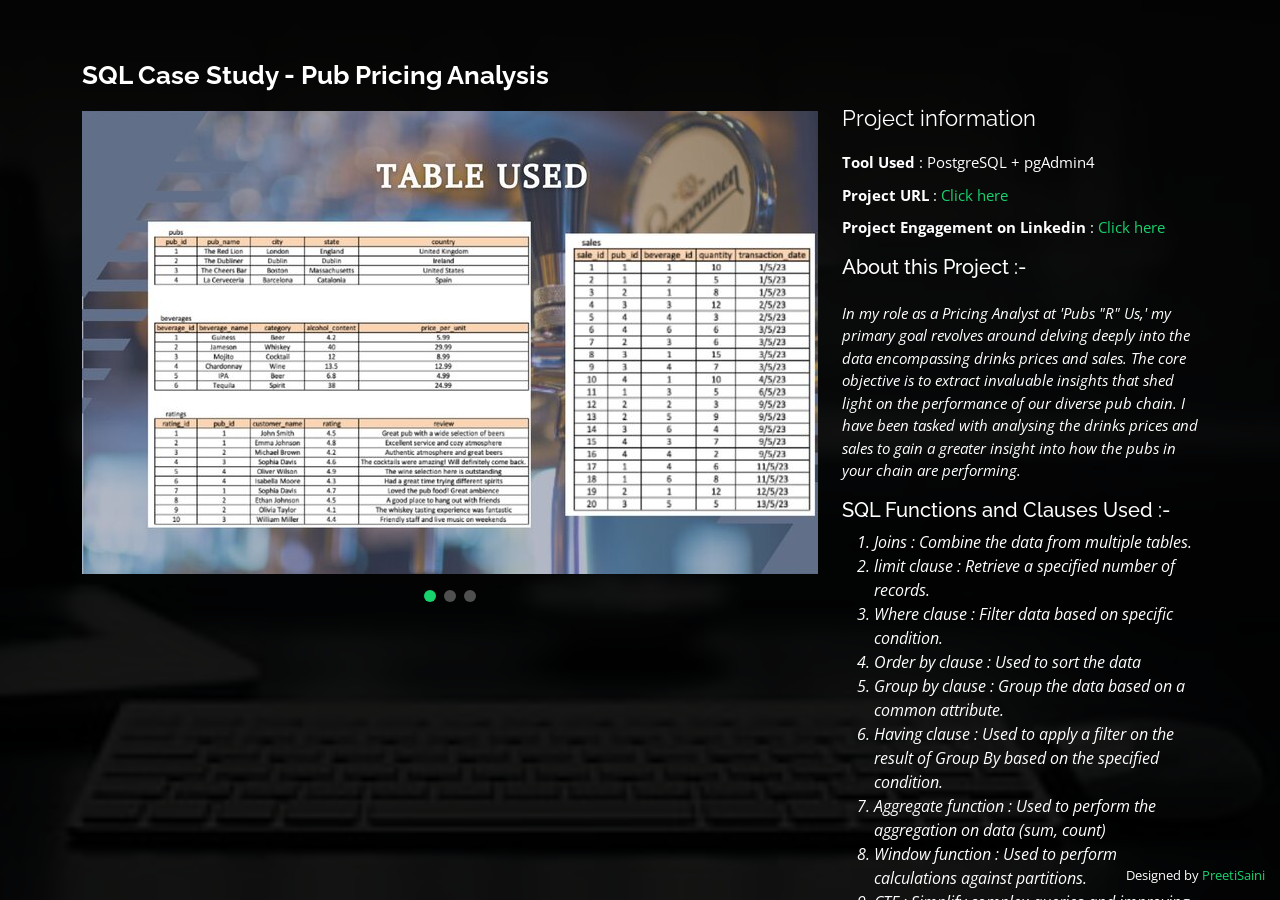
==== portfolio-details 2.html @ ecbc4100 "Save local before merge" ====
<!DOCTYPE html>
<html lang="en">

<head>
  <meta charset="utf-8">
  <meta content="width=device-width, initial-scale=1.0" name="viewport">

  <title>Portfolio Details - Personal Bootstrap Template</title>
  <meta content="" name="description">
  <meta content="" name="keywords">

  <!-- Favicons -->
  <link href="assets/img/Fevicon.png" rel="icon">
  <link href="assets/img/apple-touch-icon.png" rel="apple-touch-icon">

  <!-- Google Fonts -->
  <link href="https://fonts.googleapis.com/css?family=Open+Sans:300,300i,400,400i,600,600i,700,700i|Raleway:300,300i,400,400i,500,500i,600,600i,700,700i|Poppins:300,300i,400,400i,500,500i,600,600i,700,700i" rel="stylesheet">

  <!-- Vendor CSS Files -->
  <link href="assets/vendor/bootstrap/css/bootstrap.min.css" rel="stylesheet">
  <link href="assets/vendor/bootstrap-icons/bootstrap-icons.css" rel="stylesheet">
  <link href="assets/vendor/boxicons/css/boxicons.min.css" rel="stylesheet">
  <link href="assets/vendor/glightbox/css/glightbox.min.css" rel="stylesheet">
  <link href="assets/vendor/remixicon/remixicon.css" rel="stylesheet">
  <link href="assets/vendor/swiper/swiper-bundle.min.css" rel="stylesheet">

  <!-- Template Main CSS File -->
  <link href="assets/css/style.css" rel="stylesheet">

  <!-- =======================================================
  * Template Name: Personal
  * Updated: Jan 09 2024 with Bootstrap v5.3.2
  * Template URL: https://bootstrapmade.com/personal-free-resume-bootstrap-template/
  * Author: BootstrapMade.com
  * License: https://bootstrapmade.com/license/
  ======================================================== -->
</head>

<body>

  <main id="main">

    <!-- ======= Portfolio Details ======= -->
    <div id="portfolio-details" class="portfolio-details">
      <div class="container">

        <div class="row">

          <div class="col-lg-8">
            <h2 class="portfolio-title">SQL Case Study - Pub Pricing Analysis</h2>

            <div class="portfolio-details-slider swiper">
              <div class="swiper-wrapper align-items-center">

                <div class="swiper-slide">
                  <img src="assets/img/portfolio/p2-detail-1.jpg" alt="">
                </div>

                <div class="swiper-slide">
                  <img src="assets/img/portfolio/p2-detail-2.jpg" alt="">
                </div>

                <div class="swiper-slide">
                  <img src="assets/img/portfolio/p2-detail-3.jpg" alt="">
                </div>

              </div>
              <div class="swiper-pagination"></div>
            </div>

          </div>

          <div class="col-lg-4 portfolio-info">
            <h3>Project information</h3>
            <ul>
              <li><strong>Tool Used</strong> : PostgreSQL + pgAdmin4</li>
              <li><strong>Project URL</strong> : <a href="https://github.com/preetisaini06/SQL-Challenge/blob/main/C5%20Pub%20Pricing%20Analysis/C5%20Pub%20pricing%20Analysis.sql">Click here</a></li>
              <li><strong>Project Engagement on Linkedin</strong> : <a href="https://www.linkedin.com/posts/preetisainiofficial_sql-challenge-5-pub-pricing-analysis-activity-7137807763681755136-nPuv?utm_source=share&utm_medium=member_desktop">Click here</a></li>
            </ul>


            <h5>About this Project :-</h5>


            <p><em>In my role as a Pricing Analyst at 'Pubs "R" Us,' my primary goal revolves around delving deeply into the data encompassing drinks prices and sales. The core objective is to extract invaluable insights that shed light on the performance of our diverse pub chain. I have been tasked with analysing the drinks prices and sales to gain a greater insight into how the pubs in your chain are performing.</em></p>
            <h5>SQL Functions and Clauses Used :-</h5>
            <ol><em>
              <li>Joins : Combine the data from multiple tables.</li>
              <li>limit clause : Retrieve a specified number of records.</li>
              <li>Where clause : Filter data based on specific condition.</li>
              <li>Order by clause : Used to sort the data</li>
              <li>Group by clause : Group the data based on a common attribute.</li>
              <li>Having clause : Used to apply a filter on the result of Group By based on the specified condition.</li>
              <li>Aggregate function : Used to perform the aggregation on data (sum, count)</li>
              <li>Window function : Used to perform calculations against partitions.</li>
              <li>CTE : Simplify complex queries and improving query performance.</li>
            </ol></em>
          </div>


        </div>

      </div>
    </div><!-- End Portfolio Details -->

  </main><!-- End #main -->

  <div class="credits">
    <!-- All the links in the footer should remain intact. -->
    <!-- You can delete the links only if you purchased the pro version. -->
    <!-- Licensing information: https://bootstrapmade.com/license/ -->
    <!-- Purchase the pro version with working PHP/AJAX contact form: https://bootstrapmade.com/personal-free-resume-bootstrap-template/ -->
    Designed by <a href="#">PreetiSaini</a>
  </div>

  <!-- Vendor JS Files -->
  <script src="assets/vendor/purecounter/purecounter_vanilla.js"></script>
  <script src="assets/vendor/bootstrap/js/bootstrap.bundle.min.js"></script>
  <script src="assets/vendor/glightbox/js/glightbox.min.js"></script>
  <script src="assets/vendor/isotope-layout/isotope.pkgd.min.js"></script>
  <script src="assets/vendor/swiper/swiper-bundle.min.js"></script>
  <script src="assets/vendor/waypoints/noframework.waypoints.js"></script>
  <script src="assets/vendor/php-email-form/validate.js"></script>

  <!-- Template Main JS File -->
  <script src="assets/js/main.js"></script>

</body>

</html>
---- assets/css/style.css ----
/**
* Template Name: Personal
* Updated: Jan 09 2024 with Bootstrap v5.3.2
* Template URL: https://bootstrapmade.com/personal-free-resume-bootstrap-template/
* Author: BootstrapMade.com
* License: https://bootstrapmade.com/license/
*/

/*--------------------------------------------------------------
# General
--------------------------------------------------------------*/
body {
  font-family: "Open Sans", sans-serif;
  background-color: #040404;
  color: #fff;
  position: relative;
  background: transparent;
}

body::before {
  content: "";
  position: fixed;
  background: #040404 url("../img/bg1.jpg") top right no-repeat;
  background-size: cover;
  left: 0;
  right: 0;
  top: 0;
  height: 100vh;
  z-index: -1;
}

@media (min-width: 1024px) {
  body::before {
    background-attachment: fixed;
  }
}

a {
  color: #18d26e;
  text-decoration: none;
}

a:hover {
  color: #35e888;
  text-decoration: none;
}

h1,
h2,
h3,
h4,
h5,
h6 {
  font-family: "Raleway", sans-serif;
}

/*--------------------------------------------------------------
# Header
--------------------------------------------------------------*/
#header {
  transition: ease-in-out 0.3s;
  position: relative;
  height: 100vh;
  display: flex;
  align-items: center;
  z-index: 997;
  overflow-y: auto;
}

#header * {
  transition: ease-in-out 0.3s;
}

#header h1 {
  font-size: 48px;
  margin: 0;
  padding: 0;
  line-height: 1;
  font-weight: 700;
  font-family: "Poppins", sans-serif;
}

#header h1 a,
#header h1 a:hover {
  color: #fff;
  line-height: 1;
  display: inline-block;
}

#header h2 {
  font-size: 24px;
  margin-top: 20px;
  color: rgba(255, 255, 255, 0.8);
}

#header h2 span {
  color: #fff;
  border-bottom: 2px solid #18d26e;
  padding-bottom: 6px;
}

#header img {
  padding: 0;
  margin: 0;
}

#header .social-links {
  margin-top: 40px;
  display: flex;
}

#header .social-links a {
  font-size: 16px;
  display: flex;
  justify-content: center;
  align-items: center;
  background: rgba(255, 255, 255, 0.1);
  color: #fff;
  line-height: 1;
  margin-right: 8px;
  border-radius: 50%;
  width: 40px;
  height: 40px;
}

#header .social-links a:hover {
  background: #18d26e;
}

@media (max-width: 992px) {
  #header h1 {
    font-size: 36px;
  }

  #header h2 {
    font-size: 20px;
    line-height: 30px;
  }

  #header .social-links {
    margin-top: 15px;
  }

  #header .container {
    display: flex;
    flex-direction: column;
    align-items: center;
  }
}

/* Header Top */
#header.header-top {
  height: 80px;
  position: fixed;
  left: 0;
  top: 0;
  right: 0;
  background: rgba(0, 0, 0, 0.9);
}

#header.header-top .social-links,
#header.header-top h2 {
  display: none;
}

#header.header-top h1 {
  margin-right: auto;
  font-size: 36px;
}

#header.header-top img {
  max-height: 60px;
  margin-right: 20px !important;
}

#header.header-top .container {
  display: flex;
  align-items: center;
}

#header.header-top .navbar {
  margin: 0;
}

@media (max-width: 768px) {
  #header.header-top {
    height: 60px;
  }

  #header.header-top h1 {
    font-size: 26px;
  }
}

/*--------------------------------------------------------------
# Navigation Menu
--------------------------------------------------------------*/
/**
* Desktop Navigation 
*/
.navbar {
  padding: 0;
  margin-top: 35px;
}

.navbar ul {
  margin: 0;
  padding: 0;
  display: flex;
  list-style: none;
  align-items: center;
}

.navbar li {
  position: relative;
}

.navbar li+li {
  margin-left: 30px;
}

.navbar a,
.navbar a:focus {
  display: flex;
  align-items: center;
  justify-content: space-between;
  padding: 0;
  font-family: "Poppins", sans-serif;
  font-size: 16px;
  font-weight: 400;
  color: rgba(255, 255, 255, 0.7);
  white-space: nowrap;
  transition: 0.3s;
}

.navbar a i,
.navbar a:focus i {
  font-size: 12px;
  line-height: 0;
  margin-left: 5px;
}

.navbar a:before {
  content: "";
  position: absolute;
  width: 0;
  height: 2px;
  bottom: -4px;
  left: 0;
  background-color: #18d26e;
  visibility: hidden;
  width: 0px;
  transition: all 0.3s ease-in-out 0s;
}

.navbar a:hover:before,
.navbar li:hover>a:before,
.navbar .active:before {
  visibility: visible;
  width: 25px;
}

.navbar a:hover,
.navbar .active,
.navbar .active:focus,
.navbar li:hover>a {
  color: #fff;
}

/**
* Mobile Navigation 
*/
.mobile-nav-toggle {
  color: #fff;
  font-size: 28px;
  cursor: pointer;
  display: none;
  line-height: 0;
  transition: 0.5s;
  position: fixed;
  right: 15px;
  top: 15px;
}

@media (max-width: 991px) {
  .mobile-nav-toggle {
    display: block;
  }

  .navbar ul {
    display: none;
  }
}

.navbar-mobile {
  position: fixed;
  overflow: hidden;
  top: 0;
  right: 0;
  left: 0;
  bottom: 0;
  background: rgba(0, 0, 0, 0.9);
  transition: 0.3s;
  z-index: 999;
  margin-top: 0;
}

.navbar-mobile .mobile-nav-toggle {
  position: absolute;
  top: 15px;
  right: 15px;
}

.navbar-mobile ul {
  display: block;
  position: absolute;
  top: 55px;
  right: 15px;
  bottom: 45px;
  left: 15px;
  padding: 10px 0;
  overflow-y: auto;
  transition: 0.3s;
  border: 2px solid rgba(255, 255, 255, 0.2);
}

.navbar-mobile li {
  padding: 12px 20px;
}

.navbar-mobile li+li {
  margin: 0;
}

.navbar-mobile a,
.navbar-mobile a:focus {
  font-size: 16px;
  position: relative;
}

/*--------------------------------------------------------------
# Sections General
--------------------------------------------------------------*/
section {
  overflow: hidden;
  position: absolute;
  width: 100%;
  top: 140px;
  bottom: 100%;
  opacity: 0;
  transition: ease-in-out 0.4s;
  z-index: 2;
}

section.section-show {
  top: 100px;
  bottom: auto;
  opacity: 1;
  padding-bottom: 45px;
}

section .container {
  background: rgba(0, 0, 0, 0.9);
  padding: 30px;
}

@media (max-width: 768px) {
  section {
    top: 120px;
  }

  section.section-show {
    top: 80px;
  }
}

.section-title h2 {
  font-size: 14px;
  font-weight: 500;
  padding: 0;
  line-height: 1px;
  margin: 0 0 20px 0;
  letter-spacing: 2px;
  text-transform: uppercase;
  color: #aaaaaa;
  font-family: "Poppins", sans-serif;
}

.section-title h2::after {
  content: "";
  width: 120px;
  height: 1px;
  display: inline-block;
  background: #4ceb95;
  margin: 4px 10px;
}

.section-title p {
  margin: 0;
  margin: -15px 0 15px 0;
  font-size: 36px;
  font-weight: 700;
  text-transform: uppercase;
  font-family: "Poppins", sans-serif;
  color: #fff;
}

/*--------------------------------------------------------------
# About
--------------------------------------------------------------*/
.about-me .content h3 {
  font-weight: 700;
  font-size: 26px;
  color: #18d26e;
}

.about-me .content ul {
  list-style: none;
  padding: 0;
}

.about-me .content ul li {
  margin-bottom: 20px;
  display: flex;
  align-items: center;
}

.about-me .content ul strong {
  margin-right: 10px;
}

.about-me .content ul i {
  font-size: 16px;
  margin-right: 5px;
  color: #18d26e;
  line-height: 0;
}

.about-me .content p:last-child {
  margin-bottom: 0;
}

/*--------------------------------------------------------------
# Counts
--------------------------------------------------------------*/
.counts {
  padding: 70px 0 60px;
}

.counts .count-box {
  padding: 30px 30px 25px 30px;
  width: 100%;
  position: relative;
  text-align: center;
  background: rgba(255, 255, 255, 0.08);
}

.counts .count-box i {
  position: absolute;
  top: -25px;
  left: 50%;
  transform: translateX(-50%);
  font-size: 24px;
  background: rgba(255, 255, 255, 0.1);
  padding: 12px;
  color: #18d26e;
  border-radius: 50px;
  line-height: 0;
}

.counts .count-box span {
  font-size: 36px;
  display: block;
  font-weight: 600;
  color: #fff;
}

.counts .count-box p {
  padding: 0;
  margin: 0;
  font-family: "Raleway", sans-serif;
  font-size: 14px;
}

/*--------------------------------------------------------------
# Skills
--------------------------------------------------------------*/
.skills .progress {
  height: 60px;
  display: block;
  background: none;
  border-radius: 0;
}

.skills .progress .skill {
  padding: 10px 0;
  margin: 0;
  text-transform: uppercase;
  display: block;
  font-weight: 600;
  font-family: "Poppins", sans-serif;
  color: #fff;
}

.skills .progress .skill .val {
  float: right;
  font-style: normal;
}

.skills .progress-bar-wrap {
  background: rgba(255, 255, 255, 0.2);
}

.skills .progress-bar {
  width: 1px;
  height: 10px;
  transition: 0.9s;
  background-color: #18d26e;
}

/*--------------------------------------------------------------
# Interests
--------------------------------------------------------------*/
.interests .icon-box {
  display: flex;
  align-items: center;
  padding: 20px;
  background: rgba(255, 255, 255, 0.08);
  transition: ease-in-out 0.3s;
}

.interests .icon-box i {
  font-size: 32px;
  padding-right: 10px;
  line-height: 1;
}

.interests .icon-box h3 {
  font-weight: 700;
  margin: 0;
  padding: 0;
  line-height: 1;
  font-size: 16px;
  color: #fff;
}

.interests .icon-box:hover {
  background: rgba(255, 255, 255, 0.12);
}

/*--------------------------------------------------------------
# Testimonials
--------------------------------------------------------------*/
.testimonials .testimonials-carousel,
.testimonials .testimonials-slider {
  overflow: hidden;
}

.testimonials .testimonial-item {
  box-sizing: content-box;
  min-height: 320px;
}

.testimonials .testimonial-item .testimonial-img {
  width: 90px;
  border-radius: 50%;
  margin: -40px 0 0 40px;
  position: relative;
  z-index: 2;
  border: 6px solid rgba(255, 255, 255, 0.12);
}

.testimonials .testimonial-item h3 {
  font-size: 18px;
  font-weight: bold;
  margin: 10px 0 5px 45px;
  color: #fff;
}

.testimonials .testimonial-item h4 {
  font-size: 14px;
  color: #999;
  margin: 0 0 0 45px;
}

.testimonials .testimonial-item .quote-icon-left,
.testimonials .testimonial-item .quote-icon-right {
  color: rgba(255, 255, 255, 0.25);
  font-size: 26px;
}

.testimonials .testimonial-item .quote-icon-left {
  display: inline-block;
  left: -5px;
  position: relative;
}

.testimonials .testimonial-item .quote-icon-right {
  display: inline-block;
  right: -5px;
  position: relative;
  top: 10px;
}

.testimonials .testimonial-item p {
  font-style: italic;
  margin: 0 15px 0 15px;
  padding: 20px 20px 60px 20px;
  background: rgba(255, 255, 255, 0.1);
  position: relative;
  border-radius: 6px;
  position: relative;
  z-index: 1;
}

.testimonials .swiper-pagination {
  margin-top: 20px;
  position: relative;
}

.testimonials .swiper-pagination .swiper-pagination-bullet {
  width: 12px;
  height: 12px;
  opacity: 1;
  background-color: rgba(255, 255, 255, 0.3);
}

.testimonials .swiper-pagination .swiper-pagination-bullet-active {
  background-color: #18d26e;
}

/*--------------------------------------------------------------
# Resume
--------------------------------------------------------------*/
.resume .resume-title {
  font-size: 26px;
  font-weight: 700;
  margin-top: 20px;
  margin-bottom: 20px;
  color: #fff;
}

.resume .resume-item {
  padding: 0 0 20px 20px;
  margin-top: -2px;
  border-left: 2px solid rgba(255, 255, 255, 0.2);
  position: relative;
}

.resume .resume-item h4 {
  line-height: 18px;
  font-size: 18px;
  font-weight: 600;
  text-transform: uppercase;
  font-family: "Poppins", sans-serif;
  color: #18d26e;
  margin-bottom: 10px;
}

.resume .resume-item h5 {
  font-size: 16px;
  background: rgba(255, 255, 255, 0.15);
  padding: 5px 15px;
  display: inline-block;
  font-weight: 600;
  margin-bottom: 10px;
}

.resume .resume-item ul {
  padding-left: 20px;
}

.resume .resume-item ul li {
  padding-bottom: 10px;
}

.resume .resume-item:last-child {
  padding-bottom: 0;
}

.resume .resume-item::before {
  content: "";
  position: absolute;
  width: 16px;
  height: 16px;
  border-radius: 50px;
  left: -9px;
  top: 0;
  background: #18d26e;
  border: 2px solid #18d26e;
}

/*--------------------------------------------------------------
# Services
--------------------------------------------------------------*/
.services .icon-box {
  text-align: center;
  background: rgba(204, 204, 204, 0.1);
  padding: 80px 20px;
  transition: all ease-in-out 0.3s;
}

.services .icon-box .icon {
  margin: 0 auto;
  width: 64px;
  height: 64px;
  background: #18d26e;
  border-radius: 5px;
  transition: all 0.3s ease-out 0s;
  display: flex;
  align-items: center;
  justify-content: center;
  margin-bottom: 20px;
  transform-style: preserve-3d;
}

.services .icon-box .icon i {
  color: #fff;
  font-size: 28px;
}

.services .icon-box .icon::before {
  position: absolute;
  content: "";
  left: -8px;
  top: -8px;
  height: 100%;
  width: 100%;
  background: rgba(255, 255, 255, 0.15);
  border-radius: 5px;
  transition: all 0.3s ease-out 0s;
  transform: translateZ(-1px);
}

.services .icon-box h4 {
  font-weight: 700;
  margin-bottom: 15px;
  font-size: 24px;
}

.services .icon-box h4 a {
  color: #fff;
}

.services .icon-box p {
  line-height: 24px;
  font-size: 14px;
  margin-bottom: 0;
}

.services .icon-box:hover {
  background: #18d26e;
  border-color: #18d26e;
}

.services .icon-box:hover .icon {
  background: #fff;
}

.services .icon-box:hover .icon i {
  color: #18d26e;
}

.services .icon-box:hover .icon::before {
  background: #35e888;
}

.services .icon-box:hover h4 a,
.services .icon-box:hover p {
  color: #fff;
}

/*--------------------------------------------------------------
# Portfolio
--------------------------------------------------------------*/
.portfolio .portfolio-item {
  margin-bottom: 30px;
}

.portfolio #portfolio-flters {
  padding: 0;
  margin: 0 auto 15px auto;
  list-style: none;
  text-align: center;
  border-radius: 50px;
  padding: 2px 15px;
}

.portfolio #portfolio-flters li {
  cursor: pointer;
  display: inline-block;
  padding: 8px 16px 10px 16px;
  font-size: 14px;
  font-weight: 600;
  line-height: 1;
  text-transform: uppercase;
  color: #fff;
  background: rgba(255, 255, 255, 0.1);
  margin: 0 3px 10px 3px;
  transition: all 0.3s ease-in-out;
  border-radius: 4px;
}

.portfolio #portfolio-flters li:hover,
.portfolio #portfolio-flters li.filter-active {
  background: #18d26e;
}

.portfolio #portfolio-flters li:last-child {
  margin-right: 0;
}

.portfolio .portfolio-wrap {
  transition: 0.3s;
  position: relative;
  overflow: hidden;
  z-index: 1;
  background: rgba(0, 0, 0, 0.6);
}

.portfolio .portfolio-wrap::before {
  content: "";
  background: rgba(0, 0, 0, 0.6);
  position: absolute;
  left: 30px;
  right: 30px;
  top: 30px;
  bottom: 30px;
  transition: all ease-in-out 0.3s;
  z-index: 2;
  opacity: 0;
}

.portfolio .portfolio-wrap .portfolio-info {
  opacity: 0;
  position: absolute;
  top: 0;
  left: 0;
  right: 0;
  bottom: 0;
  text-align: center;
  z-index: 3;
  transition: all ease-in-out 0.3s;
  display: flex;
  flex-direction: column;
  justify-content: center;
  align-items: center;
}

.portfolio .portfolio-wrap .portfolio-info::before {
  display: block;
  content: "";
  width: 48px;
  height: 48px;
  position: absolute;
  top: 35px;
  left: 35px;
  border-top: 3px solid #fff;
  border-left: 3px solid #fff;
  transition: all 0.5s ease 0s;
  z-index: 9994;
}

.portfolio .portfolio-wrap .portfolio-info::after {
  display: block;
  content: "";
  width: 48px;
  height: 48px;
  position: absolute;
  bottom: 35px;
  right: 35px;
  border-bottom: 3px solid #fff;
  border-right: 3px solid #fff;
  transition: all 0.5s ease 0s;
  z-index: 9994;
}

.portfolio .portfolio-wrap .portfolio-info h4 {
  font-size: 20px;
  color: #fff;
  font-weight: 600;
}

.portfolio .portfolio-wrap .portfolio-info p {
  color: #ffffff;
  font-size: 14px;
  text-transform: uppercase;
  padding: 0;
  margin: 0;
}

.portfolio .portfolio-wrap .portfolio-links {
  text-align: center;
  z-index: 4;
}

.portfolio .portfolio-wrap .portfolio-links a {
  color: #fff;
  margin: 0 2px;
  font-size: 28px;
  display: inline-block;
  transition: 0.3s;
}

.portfolio .portfolio-wrap .portfolio-links a:hover {
  color: #63eda3;
}

.portfolio .portfolio-wrap:hover::before {
  top: 0;
  left: 0;
  right: 0;
  bottom: 0;
  opacity: 1;
}

.portfolio .portfolio-wrap:hover .portfolio-info {
  opacity: 1;
}

.portfolio .portfolio-wrap:hover .portfolio-info::before {
  top: 15px;
  left: 15px;
}

.portfolio .portfolio-wrap:hover .portfolio-info::after {
  bottom: 15px;
  right: 15px;
}

/*--------------------------------------------------------------
# Portfolio Details
--------------------------------------------------------------*/
.portfolio-details {
  padding-top: 40px;
  background: rgba(0, 0, 0, 0.8);
  position: fixed;
  left: 0;
  right: 0;
  top: 0;
  bottom: 0;
  overflow-y: auto;
}

.portfolio-details .container {
  padding-top: 20px;
  padding-bottom: 40px;
}

.portfolio-details .portfolio-title {
  font-size: 26px;
  font-weight: 700;
  margin-bottom: 20px;
}

.portfolio-details .portfolio-info {
  padding-top: 45px;
}

.portfolio-details .portfolio-info h3 {
  font-size: 22px;
  font-weight: 400;
  margin-bottom: 20px;
}

.portfolio-details .portfolio-info ul {
  list-style: none;
  padding: 0;
  font-size: 15px;
}

.portfolio-details .portfolio-info ul li+li {
  margin-top: 10px;
}

.portfolio-details .portfolio-info p {
  font-size: 15px;
  padding: 15px 0 0 0;
}

@media (max-width: 992px) {
  .portfolio-details .portfolio-info {
    padding-top: 20px;
  }
}

.portfolio-details .swiper-pagination {
  margin-top: 20px;
  position: relative;
}

.portfolio-details .swiper-pagination .swiper-pagination-bullet {
  width: 12px;
  height: 12px;
  opacity: 1;
  background-color: rgba(255, 255, 255, 0.3);
}

.portfolio-details .swiper-pagination .swiper-pagination-bullet-active {
  background-color: #18d26e;
}

/*--------------------------------------------------------------
# Contact
--------------------------------------------------------------*/
.contact .info-box {
  color: #444444;
  padding: 20px;
  width: 100%;
  background: rgba(255, 255, 255, 0.08);
}

.contact .info-box i.bx {
  font-size: 24px;
  color: #18d26e;
  border-radius: 50%;
  padding: 14px;
  float: left;
  background: rgba(255, 255, 255, 0.1);
}

.contact .info-box h3 {
  font-size: 20px;
  color: rgba(255, 255, 255, 0.5);
  font-weight: 700;
  margin: 10px 0 8px 68px;
}

.contact .info-box p {
  padding: 0;
  color: #fff;
  line-height: 24px;
  font-size: 14px;
  margin: 0 0 0 68px;
}

.contact .info-box .social-links {
  margin: 5px 0 0 68px;
  display: flex;
}

.contact .info-box .social-links a {
  font-size: 18px;
  display: inline-block;
  color: #fff;
  line-height: 1;
  margin-right: 12px;
  transition: 0.3s;
}

.contact .info-box .social-links a:hover {
  color: #18d26e;
}

.contact .php-email-form {
  padding: 30px;
  background: rgba(255, 255, 255, 0.08);
}

.contact .php-email-form .error-message {
  display: none;
  background: rgba(255, 255, 255, 0.08);
  background: #ed3c0d;
  text-align: left;
  padding: 15px;
  font-weight: 600;
}

.contact .php-email-form .error-message br+br {
  margin-top: 25px;
}

.contact .php-email-form .sent-message {
  display: none;
  background: rgba(255, 255, 255, 0.08);
  background: #18d26e;
  text-align: center;
  padding: 15px;
  font-weight: 600;
}

.contact .php-email-form .loading {
  display: none;
  background: rgba(255, 255, 255, 0.08);
  text-align: center;
  padding: 15px;
}

.contact .php-email-form .loading:before {
  content: "";
  display: inline-block;
  border-radius: 50%;
  width: 24px;
  height: 24px;
  margin: 0 10px -6px 0;
  border: 3px solid #18d26e;
  border-top-color: #eee;
  animation: animate-loading 1s linear infinite;
}

.contact .php-email-form input,
.contact .php-email-form textarea {
  border-radius: 0;
  box-shadow: none;
  font-size: 14px;
  background: rgba(255, 255, 255, 0.08);
  border: 0;
  transition: 0.3s;
  color: #fff;
}

.contact .php-email-form input:focus,
.contact .php-email-form textarea:focus {
  background-color: rgba(255, 255, 255, 0.11);
}

.contact .php-email-form input::-moz-placeholder,
.contact .php-email-form textarea::-moz-placeholder {
  color: rgba(255, 255, 255, 0.3);
  opacity: 1;
}

.contact .php-email-form input::placeholder,
.contact .php-email-form textarea::placeholder {
  color: rgba(255, 255, 255, 0.3);
  opacity: 1;
}

.contact .php-email-form input {
  padding: 10px 15px;
}

.contact .php-email-form textarea {
  padding: 12px 15px;
}

.contact .php-email-form button[type=submit] {
  background: #18d26e;
  border: 0;
  padding: 10px 30px;
  color: #fff;
  transition: 0.4s;
  border-radius: 4px;
}

.contact .php-email-form button[type=submit]:hover {
  background: #15bb62;
}

@keyframes animate-loading {
  0% {
    transform: rotate(0deg);
  }

  100% {
    transform: rotate(360deg);
  }
}

/*--------------------------------------------------------------
# Credits
--------------------------------------------------------------*/
.credits {
  position: fixed;
  right: 0;
  left: 0;
  bottom: 0;
  padding: 15px;
  text-align: right;
  font-size: 13px;
  color: #fff;
  z-index: 999999;
}

@media (max-width: 992px) {
  .credits {
    text-align: center;
    padding: 10px;
    background: rgba(0, 0, 0, 0.8);
  }
}

.credits a {
  color: #18d26e;
  transition: 0.3s;
}

.credits a:hover {
  color: #fff;
}
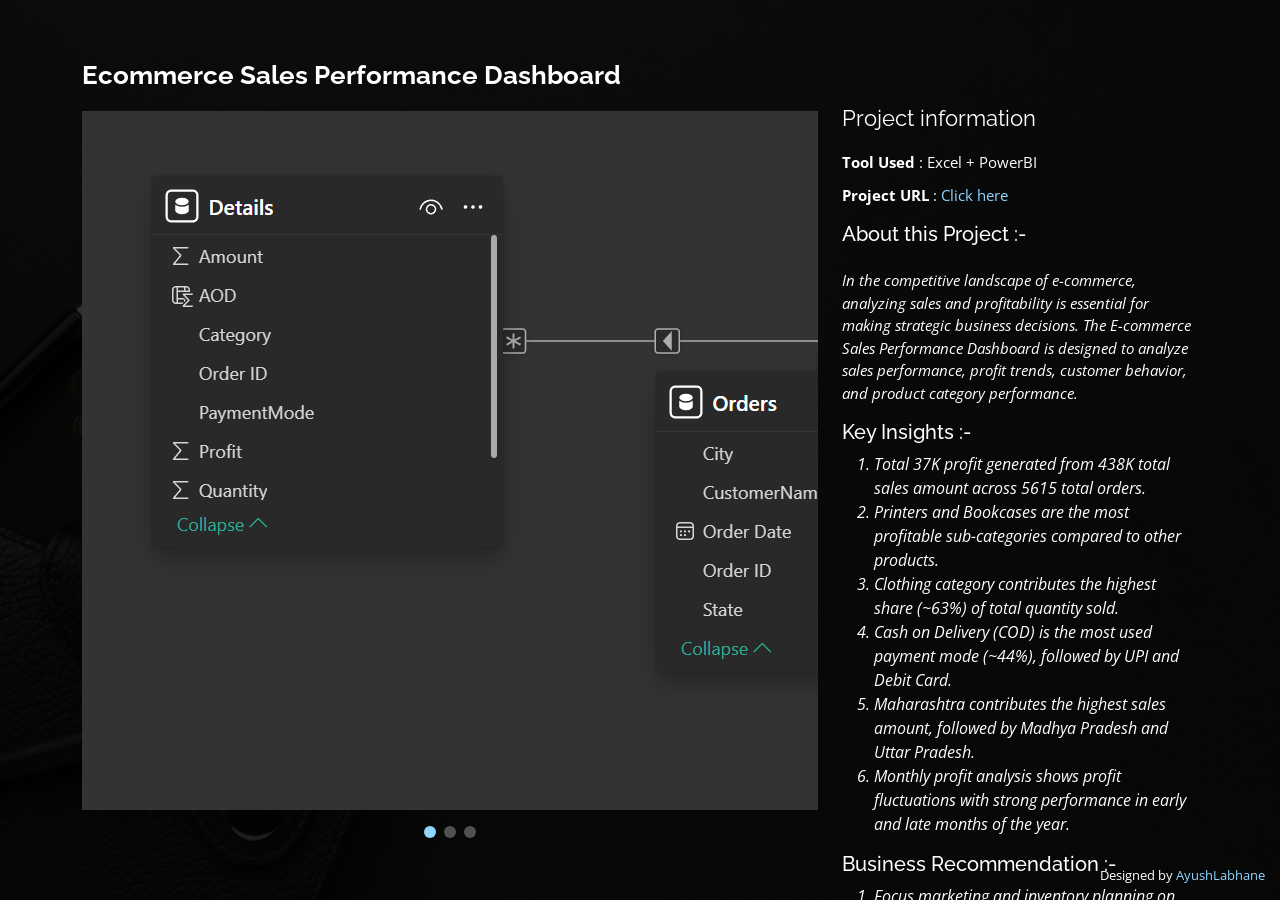
==== commit 3571b3d6: "Update index" ====
--- a/portfolio-details 2.html
+++ b/portfolio-details 2.html
@@ -47,20 +47,20 @@
         <div class="row">
 
           <div class="col-lg-8">
-            <h2 class="portfolio-title">SQL Case Study - Pub Pricing Analysis</h2>
+            <h2 class="portfolio-title">Ecommerce Sales Performance Dashboard</h2>
 
             <div class="portfolio-details-slider swiper">
               <div class="swiper-wrapper align-items-center">
 
                 <div class="swiper-slide">
-                  <img src="assets/img/portfolio/p2-detail-1.jpg" alt="">
+                  <img src="assets/img/portfolio/p2-detail-1.png" alt="">
                 </div>
 
                 <div class="swiper-slide">
-                  <img src="assets/img/portfolio/p2-detail-2.jpg" alt="">
+                  <img src="assets/img/portfolio/p2-detail-2.png" alt="">
                 </div>
 
-                <div class="swiper-slide">
+                 <div class="swiper-slide">
                   <img src="assets/img/portfolio/p2-detail-3.jpg" alt="">
                 </div>
 
@@ -73,27 +73,30 @@
           <div class="col-lg-4 portfolio-info">
             <h3>Project information</h3>
             <ul>
-              <li><strong>Tool Used</strong> : PostgreSQL + pgAdmin4</li>
-              <li><strong>Project URL</strong> : <a href="https://github.com/preetisaini06/SQL-Challenge/blob/main/C5%20Pub%20Pricing%20Analysis/C5%20Pub%20pricing%20Analysis.sql">Click here</a></li>
-              <li><strong>Project Engagement on Linkedin</strong> : <a href="https://www.linkedin.com/posts/preetisainiofficial_sql-challenge-5-pub-pricing-analysis-activity-7137807763681755136-nPuv?utm_source=share&utm_medium=member_desktop">Click here</a></li>
+              <li><strong>Tool Used</strong> : Excel + PowerBI </li>
+              <li><strong>Project URL</strong> : <a href="https://github.com/Ayushlabhane/Ecommerce-Sales-Performance-Dashboard.git">Click here</a></li>
             </ul>
 
 
             <h5>About this Project :-</h5>
 
 
-            <p><em>In my role as a Pricing Analyst at 'Pubs "R" Us,' my primary goal revolves around delving deeply into the data encompassing drinks prices and sales. The core objective is to extract invaluable insights that shed light on the performance of our diverse pub chain. I have been tasked with analysing the drinks prices and sales to gain a greater insight into how the pubs in your chain are performing.</em></p>
-            <h5>SQL Functions and Clauses Used :-</h5>
+            <p><em>In the competitive landscape of e-commerce, analyzing sales and profitability is essential for making strategic business decisions. The E-commerce Sales Performance Dashboard is designed to analyze sales performance, profit trends, customer behavior, and product category performance.</em></p>
+            <h5>Key Insights :-</h5>
             <ol><em>
-              <li>Joins : Combine the data from multiple tables.</li>
-              <li>limit clause : Retrieve a specified number of records.</li>
-              <li>Where clause : Filter data based on specific condition.</li>
-              <li>Order by clause : Used to sort the data</li>
-              <li>Group by clause : Group the data based on a common attribute.</li>
-              <li>Having clause : Used to apply a filter on the result of Group By based on the specified condition.</li>
-              <li>Aggregate function : Used to perform the aggregation on data (sum, count)</li>
-              <li>Window function : Used to perform calculations against partitions.</li>
-              <li>CTE : Simplify complex queries and improving query performance.</li>
+              <li>Total 37K profit generated from 438K total sales amount across 5615 total orders.</li>
+              <li>Printers and Bookcases are the most profitable sub-categories compared to other products.</li>
+              <li>Clothing category contributes the highest share (~63%) of total quantity sold.</li>
+              <li>Cash on Delivery (COD) is the most used payment mode (~44%), followed by UPI and Debit Card.</li>
+              <li>Maharashtra contributes the highest sales amount, followed by Madhya Pradesh and Uttar Pradesh.</li>
+              <li>Monthly profit analysis shows profit fluctuations with strong performance in early and late months of the year.</li>
+              </ol></em>
+              <h5>Business Recommendation :-</h5>
+              <ol><em>
+              <li>Focus marketing and inventory planning on high-profit sub-categories like printers and bookcases.</li>
+              <li>Promote digital payment methods such as UPI and cards to reduce dependency on Cash on Delivery.</li>
+              <li>Strengthen sales strategies in high-performing states like Maharashtra to maximize revenue growth.</li>
+              <li>Analyze low-profit months to identify operational or seasonal factors affecting profitability.</li>
             </ol></em>
           </div>
 
@@ -110,7 +113,7 @@
     <!-- You can delete the links only if you purchased the pro version. -->
     <!-- Licensing information: https://bootstrapmade.com/license/ -->
     <!-- Purchase the pro version with working PHP/AJAX contact form: https://bootstrapmade.com/personal-free-resume-bootstrap-template/ -->
-    Designed by <a href="#">PreetiSaini</a>
+    Designed by <a href="#">AyushLabhane</a>
   </div>
 
   <!-- Vendor JS Files -->
--- a/assets/css/style.css
+++ b/assets/css/style.css
@@ -4,6 +4,12 @@
 * Template URL: https://bootstrapmade.com/personal-free-resume-bootstrap-template/
 * Author: BootstrapMade.com
 * License: https://bootstrapmade.com/license/
+*
+* COLOR SCHEME UPDATED: Green → Light Blue
+*   #18d26e  →  #90D6FF  (Primary accent)
+*   #35e888  →  #aadeff  (Hover states)
+*   #4ceb95  →  #b8e4ff  (Decorative lines)
+*   #15bb62  →  #6bc4f5  (Dark variant / button hover)
 */
 
 /*--------------------------------------------------------------
@@ -36,12 +42,12 @@
 }
 
 a {
-  color: #18d26e;
+  color: #90D6FF;
   text-decoration: none;
 }
 
 a:hover {
-  color: #35e888;
+  color: #aadeff;
   text-decoration: none;
 }
 
@@ -95,7 +101,7 @@
 
 #header h2 span {
   color: #fff;
-  border-bottom: 2px solid #18d26e;
+  border-bottom: 2px solid #90D6FF;
   padding-bottom: 6px;
 }
 
@@ -124,7 +130,7 @@
 }
 
 #header .social-links a:hover {
-  background: #18d26e;
+  background: #90D6FF;
 }
 
 @media (max-width: 992px) {
@@ -247,7 +253,7 @@
   height: 2px;
   bottom: -4px;
   left: 0;
-  background-color: #18d26e;
+  background-color: #90D6FF;
   visibility: hidden;
   width: 0px;
   transition: all 0.3s ease-in-out 0s;
@@ -391,7 +397,7 @@
   width: 120px;
   height: 1px;
   display: inline-block;
-  background: #4ceb95;
+  background: #b8e4ff;
   margin: 4px 10px;
 }
 
@@ -411,7 +417,7 @@
 .about-me .content h3 {
   font-weight: 700;
   font-size: 26px;
-  color: #18d26e;
+  color: #90D6FF;
 }
 
 .about-me .content ul {
@@ -424,7 +430,6 @@
   display: flex;
   align-items: center;
 }
-
 .about-me .content ul strong {
   margin-right: 10px;
 }
@@ -432,7 +437,7 @@
 .about-me .content ul i {
   font-size: 16px;
   margin-right: 5px;
-  color: #18d26e;
+  color: #90D6FF;
   line-height: 0;
 }
 
@@ -463,7 +468,7 @@
   font-size: 24px;
   background: rgba(255, 255, 255, 0.1);
   padding: 12px;
-  color: #18d26e;
+  color: #90D6FF;
   border-radius: 50px;
   line-height: 0;
 }
@@ -515,7 +520,7 @@
   width: 1px;
   height: 10px;
   transition: 0.9s;
-  background-color: #18d26e;
+  background-color: #90D6FF;
 }
 
 /*--------------------------------------------------------------
@@ -626,7 +631,7 @@
 }
 
 .testimonials .swiper-pagination .swiper-pagination-bullet-active {
-  background-color: #18d26e;
+  background-color: #90D6FF;
 }
 
 /*--------------------------------------------------------------
@@ -653,7 +658,7 @@
   font-weight: 600;
   text-transform: uppercase;
   font-family: "Poppins", sans-serif;
-  color: #18d26e;
+  color: #90D6FF;
   margin-bottom: 10px;
 }
 
@@ -686,8 +691,8 @@
   border-radius: 50px;
   left: -9px;
   top: 0;
-  background: #18d26e;
-  border: 2px solid #18d26e;
+  background: #90D6FF;
+  border: 2px solid #90D6FF;
 }
 
 /*--------------------------------------------------------------
@@ -704,7 +709,7 @@
   margin: 0 auto;
   width: 64px;
   height: 64px;
-  background: #18d26e;
+  background: #90D6FF;
   border-radius: 5px;
   transition: all 0.3s ease-out 0s;
   display: flex;
@@ -749,8 +754,8 @@
 }
 
 .services .icon-box:hover {
-  background: #18d26e;
-  border-color: #18d26e;
+  background: #90D6FF;
+  border-color: #90D6FF;
 }
 
 .services .icon-box:hover .icon {
@@ -758,11 +763,11 @@
 }
 
 .services .icon-box:hover .icon i {
-  color: #18d26e;
+  color: #90D6FF;
 }
 
 .services .icon-box:hover .icon::before {
-  background: #35e888;
+  background: #aadeff;
 }
 
 .services .icon-box:hover h4 a,
@@ -803,7 +808,7 @@
 
 .portfolio #portfolio-flters li:hover,
 .portfolio #portfolio-flters li.filter-active {
-  background: #18d26e;
+  background: #90D6FF;
 }
 
 .portfolio #portfolio-flters li:last-child {
@@ -997,7 +1002,7 @@
 }
 
 .portfolio-details .swiper-pagination .swiper-pagination-bullet-active {
-  background-color: #18d26e;
+  background-color: #90D6FF;
 }
 
 /*--------------------------------------------------------------
@@ -1012,7 +1017,7 @@
 
 .contact .info-box i.bx {
   font-size: 24px;
-  color: #18d26e;
+  color: #90D6FF;
   border-radius: 50%;
   padding: 14px;
   float: left;
@@ -1049,7 +1054,7 @@
 }
 
 .contact .info-box .social-links a:hover {
-  color: #18d26e;
+  color: #90D6FF;
 }
 
 .contact .php-email-form {
@@ -1073,7 +1078,7 @@
 .contact .php-email-form .sent-message {
   display: none;
   background: rgba(255, 255, 255, 0.08);
-  background: #18d26e;
+  background: #90D6FF;
   text-align: center;
   padding: 15px;
   font-weight: 600;
@@ -1093,7 +1098,7 @@
   width: 24px;
   height: 24px;
   margin: 0 10px -6px 0;
-  border: 3px solid #18d26e;
+  border: 3px solid #90D6FF;
   border-top-color: #eee;
   animation: animate-loading 1s linear infinite;
 }
@@ -1135,7 +1140,7 @@
 }
 
 .contact .php-email-form button[type=submit] {
-  background: #18d26e;
+  background: #90D6FF;
   border: 0;
   padding: 10px 30px;
   color: #fff;
@@ -1144,7 +1149,7 @@
 }
 
 .contact .php-email-form button[type=submit]:hover {
-  background: #15bb62;
+  background: #6bc4f5;
 }
 
 @keyframes animate-loading {
@@ -1181,10 +1186,10 @@
 }
 
 .credits a {
-  color: #18d26e;
+  color: #90D6FF;
   transition: 0.3s;
 }
 
 .credits a:hover {
   color: #fff;
-}+}
